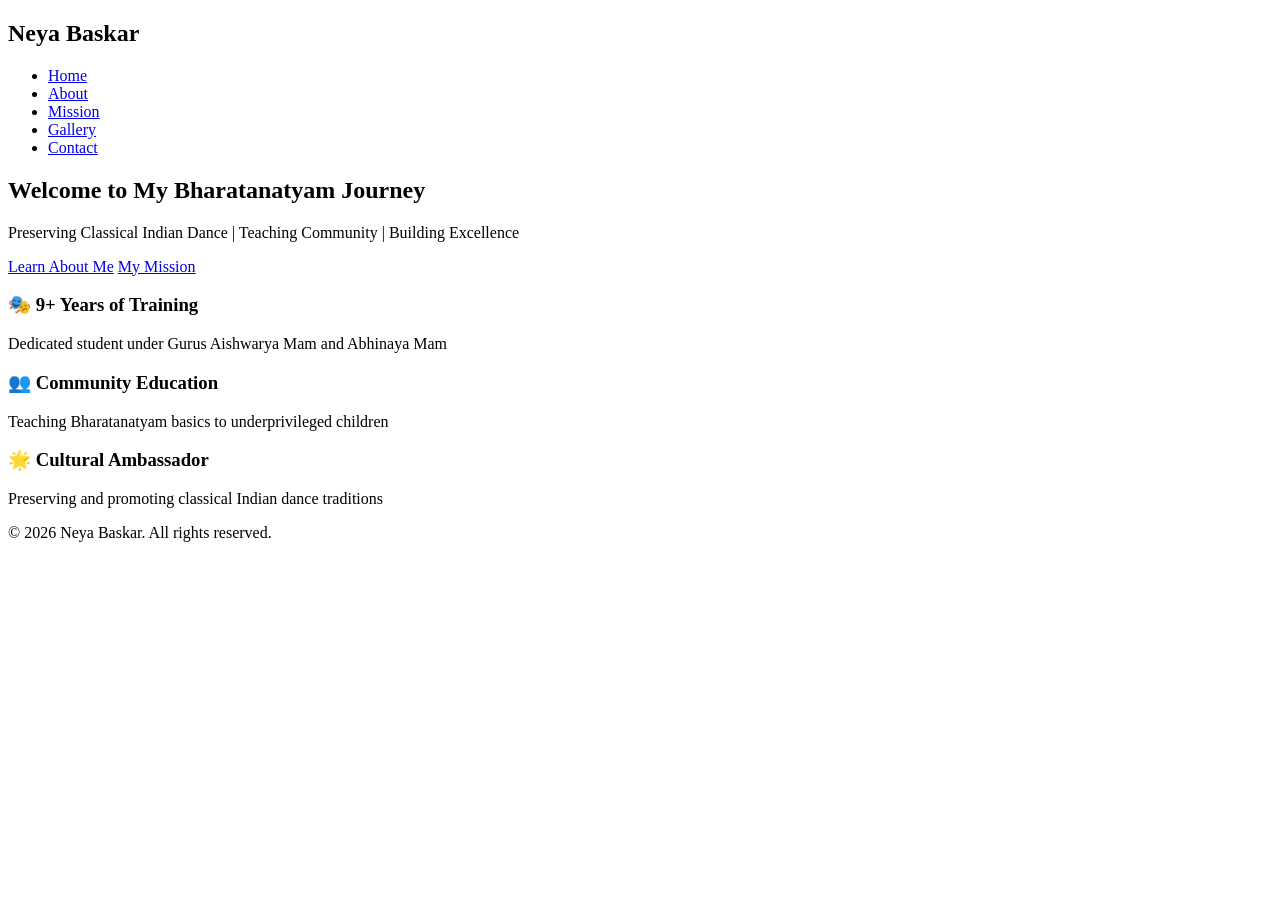
==== index.html @ 59a4dfa4 "Add initial HTML structure for Neya Baskar's site" ====
<!DOCTYPE html>
<html lang="en">
<head>
    <meta charset="UTF-8">
    <meta name="viewport" content="width=device-width, initial-scale=1.0">
    <title>Neya Baskar - Bharatanatyam Dancer</title>
    <link rel="stylesheet" href="style.css">
</head>
<body>
    <nav class="navbar">
        <div class="container">
            <h1 class="logo">Neya Baskar</h1>
            <ul class="nav-links">
                <li><a href="index.html">Home</a></li>
                <li><a href="about.html">About</a></li>
                <li><a href="mission.html">Mission</a></li>
                <li><a href="gallery.html">Gallery</a></li>
                <li><a href="contact.html">Contact</a></li>
            </ul>
        </div>
    </nav>

    <section class="hero">
        <div class="hero-content">
            <h2>Welcome to My Bharatanatyam Journey</h2>
            <p>Preserving Classical Indian Dance | Teaching Community | Building Excellence</p>
            <div class="hero-buttons">
                <a href="about.html" class="btn btn-primary">Learn About Me</a>
                <a href="mission.html" class="btn btn-secondary">My Mission</a>
            </div>
        </div>
    </section>

    <section class="highlights">
        <div class="container">
            <div class="highlight-card">
                <h3>🎭 9+ Years of Training</h3>
                <p>Dedicated student under Gurus Aishwarya Mam and Abhinaya Mam</p>
            </div>
            <div class="highlight-card">
                <h3>👥 Community Education</h3>
                <p>Teaching Bharatanatyam basics to underprivileged children</p>
            </div>
            <div class="highlight-card">
                <h3>🌟 Cultural Ambassador</h3>
                <p>Preserving and promoting classical Indian dance traditions</p>
            </div>
        </div>
    </section>

    <footer>
        <p>&copy; 2026 Neya Baskar. All rights reserved.</p>
    </footer>
</body>
</html>
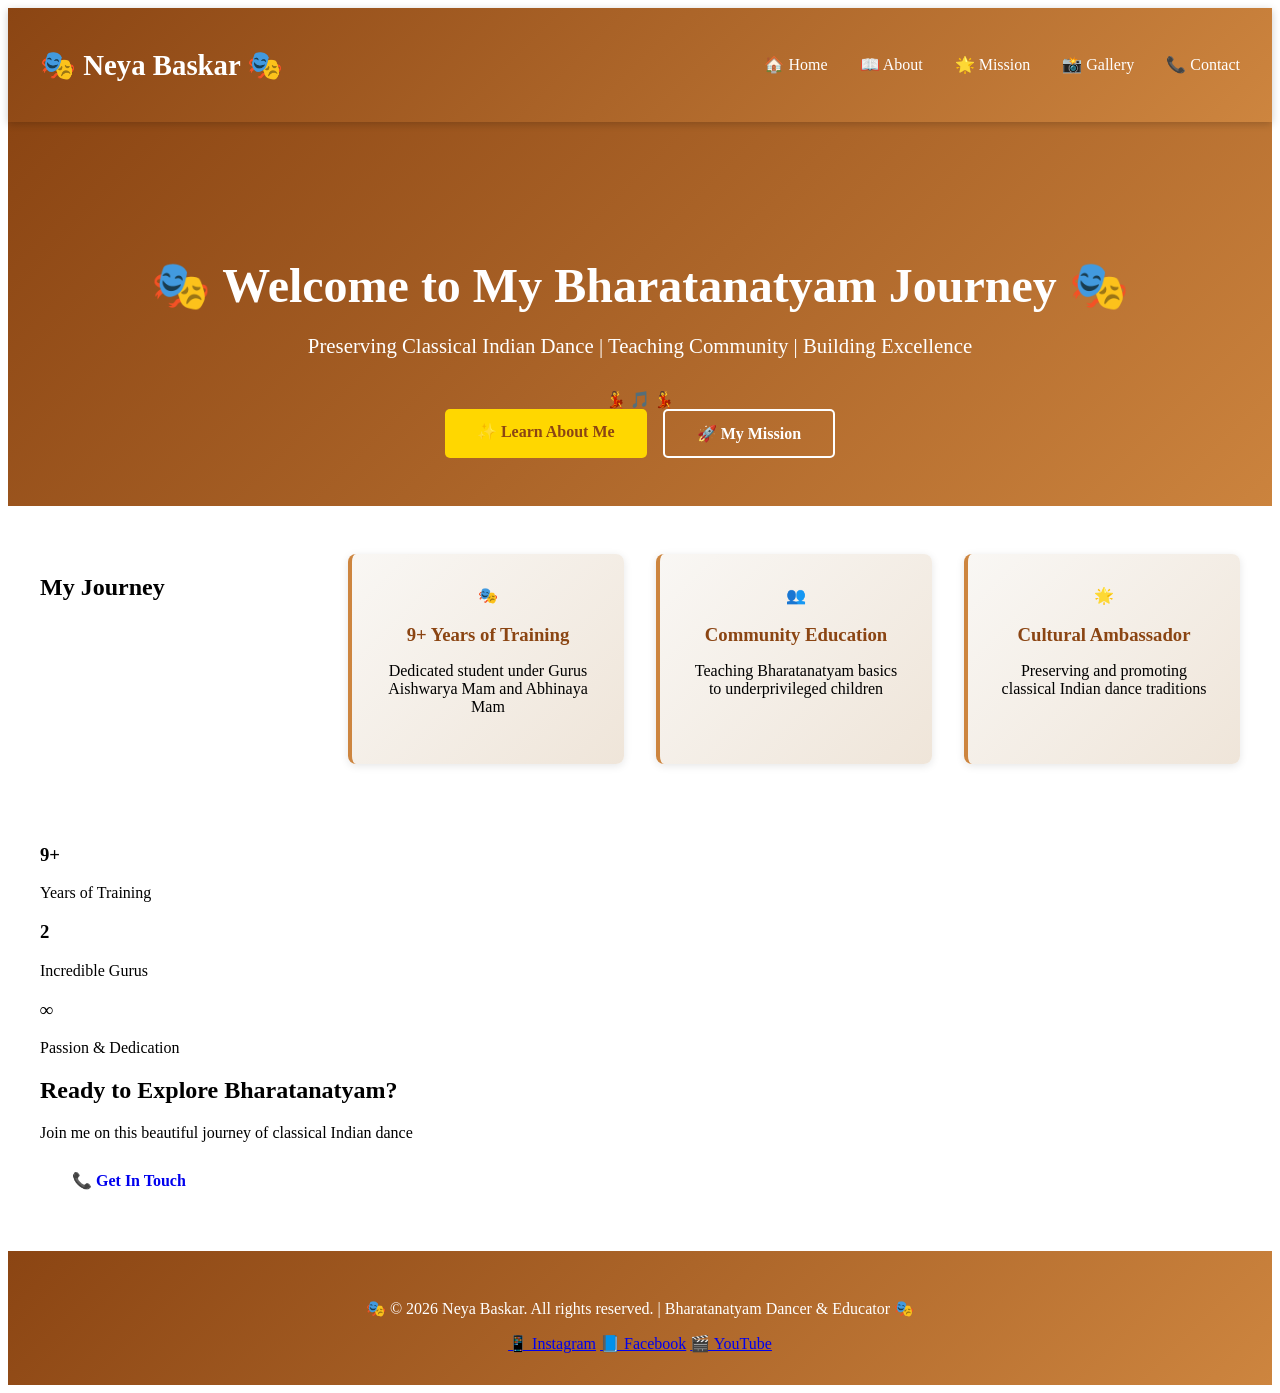
==== commit e77a14f9: "Update index.html" ====
--- a/index.html
+++ b/index.html
@@ -1,55 +1,106 @@
-<!DOCTYPE html>
+
 <html lang="en">
 <head>
     <meta charset="UTF-8">
     <meta name="viewport" content="width=device-width, initial-scale=1.0">
     <title>Neya Baskar - Bharatanatyam Dancer</title>
     <link rel="stylesheet" href="style.css">
+    <link rel="stylesheet" href="https://cdnjs.cloudflare.com/ajax/libs/font-awesome/6.0.0/css/all.min.css">
 </head>
 <body>
+    <!-- Navigation -->
     <nav class="navbar">
         <div class="container">
-            <h1 class="logo">Neya Baskar</h1>
+            <h1 class="logo">🎭 Neya Baskar 🎭</h1>
             <ul class="nav-links">
-                <li><a href="index.html">Home</a></li>
-                <li><a href="about.html">About</a></li>
-                <li><a href="mission.html">Mission</a></li>
-                <li><a href="gallery.html">Gallery</a></li>
-                <li><a href="contact.html">Contact</a></li>
+                <li><a href="index.html" class="active">🏠 Home</a></li>
+                <li><a href="about.html">📖 About</a></li>
+                <li><a href="mission.html">🌟 Mission</a></li>
+                <li><a href="gallery.html">📸 Gallery</a></li>
+                <li><a href="contact.html">📞 Contact</a></li>
             </ul>
         </div>
     </nav>
 
+    <!-- Hero Section with Animation -->
     <section class="hero">
         <div class="hero-content">
-            <h2>Welcome to My Bharatanatyam Journey</h2>
-            <p>Preserving Classical Indian Dance | Teaching Community | Building Excellence</p>
+            <h2 class="hero-title">🎭 Welcome to My Bharatanatyam Journey 🎭</h2>
+            <p class="hero-subtitle">Preserving Classical Indian Dance | Teaching Community | Building Excellence</p>
+            
+            <div class="dancing-element">
+                <span class="dance-emoji">💃</span>
+                <span class="dance-emoji">🎵</span>
+                <span class="dance-emoji">💃</span>
+            </div>
+            
             <div class="hero-buttons">
-                <a href="about.html" class="btn btn-primary">Learn About Me</a>
-                <a href="mission.html" class="btn btn-secondary">My Mission</a>
+                <a href="about.html" class="btn btn-primary">✨ Learn About Me</a>
+                <a href="mission.html" class="btn btn-secondary">🚀 My Mission</a>
             </div>
         </div>
     </section>
 
+    <!-- Highlights Section with Gradient Cards -->
     <section class="highlights">
         <div class="container">
-            <div class="highlight-card">
-                <h3>🎭 9+ Years of Training</h3>
+            <h2 class="section-title">My Journey</h2>
+            
+            <div class="highlight-card card-blue">
+                <div class="icon">🎭</div>
+                <h3>9+ Years of Training</h3>
                 <p>Dedicated student under Gurus Aishwarya Mam and Abhinaya Mam</p>
             </div>
-            <div class="highlight-card">
-                <h3>👥 Community Education</h3>
+            
+            <div class="highlight-card card-purple">
+                <div class="icon">👥</div>
+                <h3>Community Education</h3>
                 <p>Teaching Bharatanatyam basics to underprivileged children</p>
             </div>
-            <div class="highlight-card">
-                <h3>🌟 Cultural Ambassador</h3>
+            
+            <div class="highlight-card card-pink">
+                <div class="icon">🌟</div>
+                <h3>Cultural Ambassador</h3>
                 <p>Preserving and promoting classical Indian dance traditions</p>
             </div>
         </div>
     </section>
 
+    <!-- Stats Section -->
+    <section class="stats">
+        <div class="container">
+            <div class="stat-box">
+                <h3>9+</h3>
+                <p>Years of Training</p>
+            </div>
+            <div class="stat-box">
+                <h3>2</h3>
+                <p>Incredible Gurus</p>
+            </div>
+            <div class="stat-box">
+                <h3>∞</h3>
+                <p>Passion & Dedication</p>
+            </div>
+        </div>
+    </section>
+
+    <!-- Call to Action -->
+    <section class="cta-section">
+        <div class="container">
+            <h2>Ready to Explore Bharatanatyam?</h2>
+            <p>Join me on this beautiful journey of classical Indian dance</p>
+            <a href="contact.html" class="btn btn-cta">📞 Get In Touch</a>
+        </div>
+    </section>
+
+    <!-- Footer -->
     <footer>
-        <p>&copy; 2026 Neya Baskar. All rights reserved.</p>
+        <p>🎭 &copy; 2026 Neya Baskar. All rights reserved. | Bharatanatyam Dancer & Educator 🎭</p>
+        <div class="social-icons">
+            <a href="#" class="social-icon">📱 Instagram</a>
+            <a href="#" class="social-icon">📘 Facebook</a>
+            <a href="#" class="social-icon">🎬 YouTube</a>
+        </div>
     </footer>
 </body>
 </html>
--- a/style.css
+++ b/style.css
@@ -0,0 +1,152 @@
+: 0;
+    box-sizing: border-box;
+}
+
+body {
+    font-family: 'Segoe UI', Tahoma, Geneva, Verdana, sans-serif;
+    line-height: 1.6;
+    color: #333;
+    background-color: #faf8f5;
+}
+
+.container {
+    max-width: 1200px;
+    margin: 0 auto;
+    padding: 0 20px;
+}
+
+.navbar {
+    background: linear-gradient(135deg, #8b4513, #cd853f);
+    color: #fff;
+    padding: 1rem 0;
+    position: sticky;
+    top: 0;
+    z-index: 1000;
+    box-shadow: 0 2px 8px rgba(0,0,0,0.2);
+}
+
+.navbar .container {
+    display: flex;
+    justify-content: space-between;
+    align-items: center;
+}
+
+.logo {
+    font-size: 1.8rem;
+    font-weight: bold;
+}
+
+.nav-links {
+    display: flex;
+    list-style: none;
+    gap: 2rem;
+}
+
+.nav-links a {
+    color: #fff;
+    text-decoration: none;
+    transition: 0.3s;
+    font-weight: 500;
+}
+
+.nav-links a:hover {
+    color: #ffd700;
+}
+
+.hero {
+    background: linear-gradient(135deg, #8b4513, #cd853f);
+    color: #fff;
+    padding: 6rem 2rem;
+    text-align: center;
+}
+
+.hero-content h2 {
+    font-size: 3rem;
+    margin-bottom: 1rem;
+}
+
+.hero-content p {
+    font-size: 1.3rem;
+    margin-bottom: 2rem;
+}
+
+.hero-buttons {
+    display: flex;
+    gap: 1rem;
+    justify-content: center;
+    flex-wrap: wrap;
+}
+
+.btn {
+    padding: 0.8rem 2rem;
+    border-radius: 5px;
+    text-decoration: none;
+    font-weight: 600;
+    transition: 0.3s;
+    display: inline-block;
+}
+
+.btn-primary {
+    background-color: #ffd700;
+    color: #8b4513;
+}
+
+.btn-primary:hover {
+    background-color: #ffed4e;
+    transform: translateY(-2px);
+}
+
+.btn-secondary {
+    background-color: transparent;
+    color: #fff;
+    border: 2px solid #fff;
+}
+
+.btn-secondary:hover {
+    background-color: #fff;
+    color: #8b4513;
+}
+
+.highlights {
+    background-color: #fff;
+    padding: 3rem 0;
+    margin: -3rem 0 2rem 0;
+}
+
+.highlights .container {
+    display: grid;
+    grid-template-columns: repeat(auto-fit, minmax(250px, 1fr));
+    gap: 2rem;
+}
+
+.highlight-card {
+    background: linear-gradient(135deg, #f9f7f4, #efe5d9);
+    padding: 2rem;
+    border-radius: 8px;
+    text-align: center;
+    border-left: 4px solid #cd853f;
+    box-shadow: 0 2px 8px rgba(0,0,0,0.1);
+}
+
+.highlight-card h3 {
+    color: #8b4513;
+    margin-bottom: 1rem;
+}
+
+footer {
+    background: linear-gradient(135deg, #8b4513, #cd853f);
+    color: #fff;
+    text-align: center;
+    padding: 2rem;
+    margin-top: 3rem;
+}
+
+@media (max-width: 768px) {
+    .hero-content h2 {
+        font-size: 2rem;
+    }
+    .nav-links {
+        gap: 1rem;
+        font-size: 0.9rem;
+    }
+}
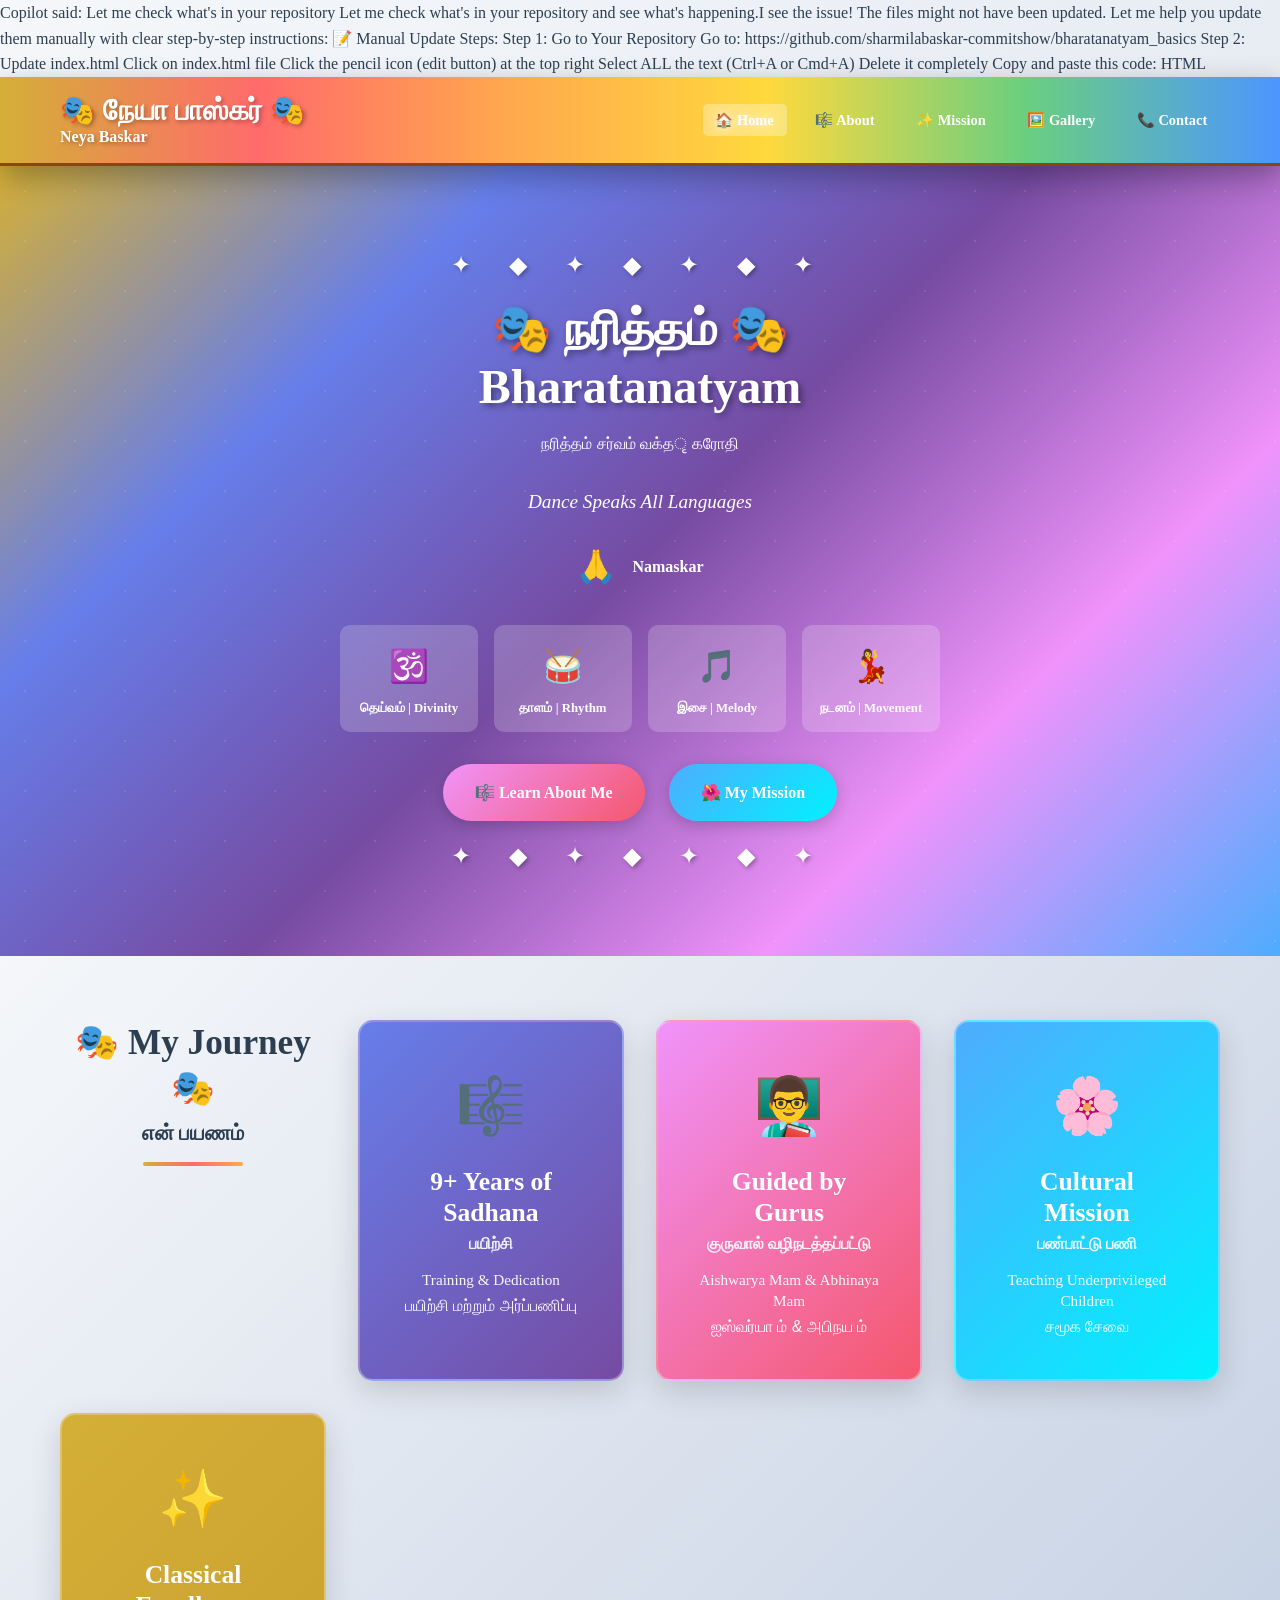
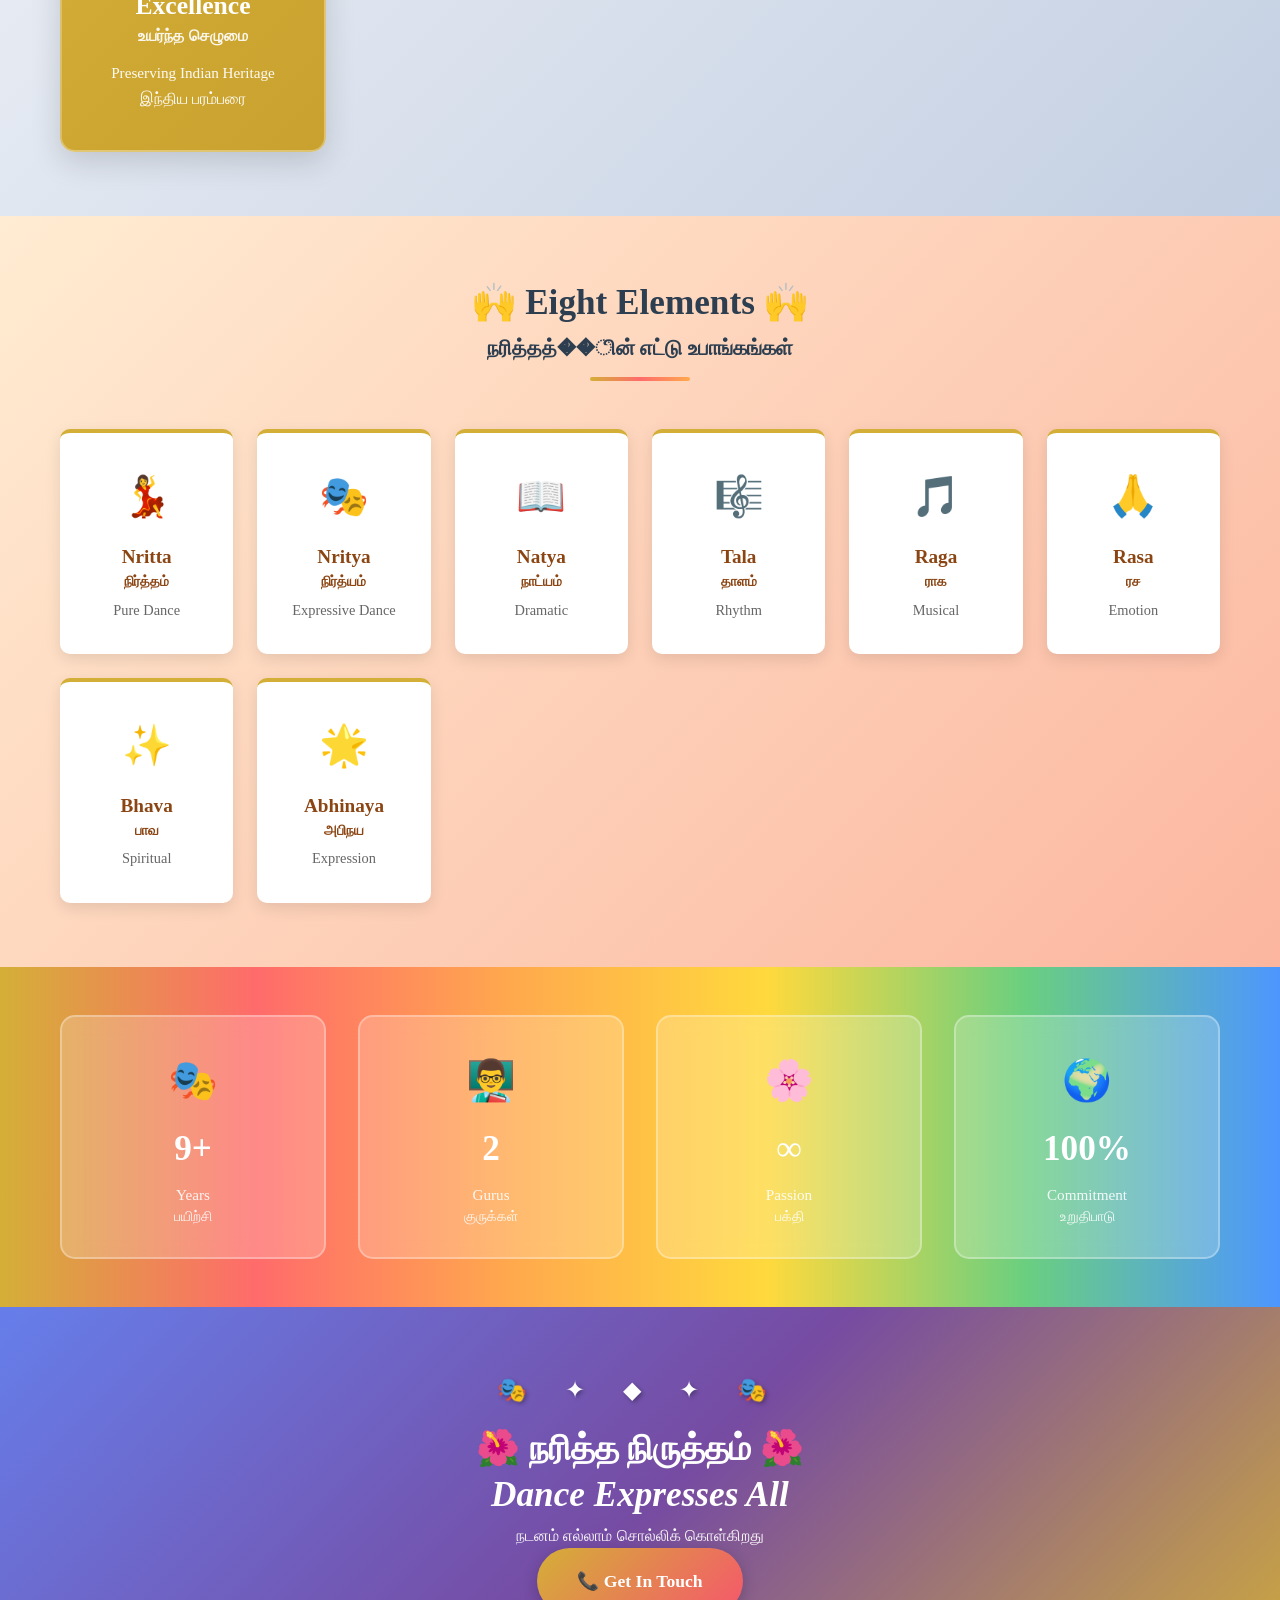
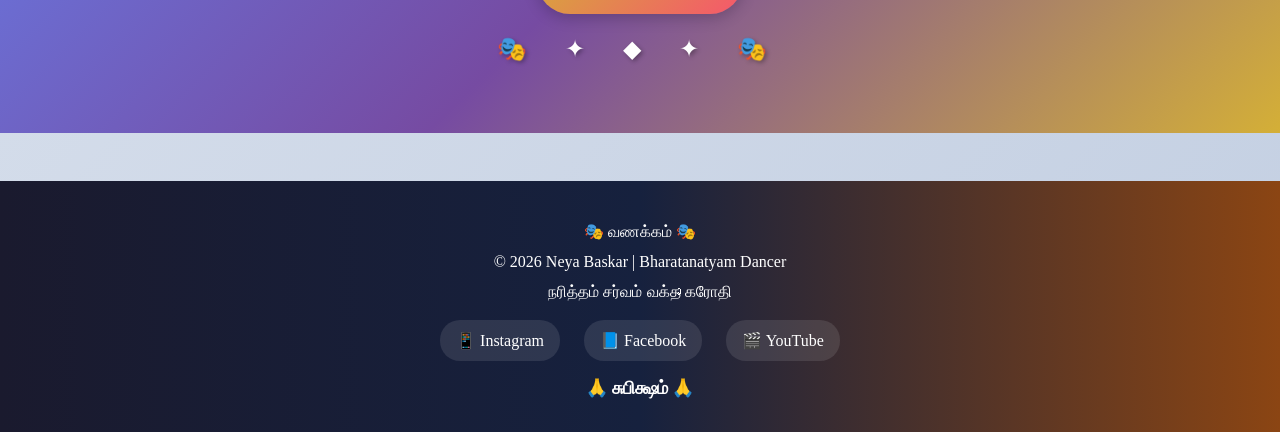
==== commit f5ae402e: "Update index.html with new content and structure" ====
--- a/index.html
+++ b/index.html
@@ -1,67 +1,161 @@
-
+Copilot said: Let me check what's in your repository
+Let me check what's in your repository and see what's happening.I see the issue! The files might not have been updated. Let me help you update them manually with clear step-by-step instructions:
+
+📝 Manual Update Steps:
+Step 1: Go to Your Repository
+Go to: https://github.com/sharmilabaskar-commitshow/bharatanatyam_basics
+
+Step 2: Update index.html
+Click on index.html file
+Click the pencil icon (edit button) at the top right
+Select ALL the text (Ctrl+A or Cmd+A)
+Delete it completely
+Copy and paste this code:
+HTML
+<!DOCTYPE html>
 <html lang="en">
 <head>
     <meta charset="UTF-8">
     <meta name="viewport" content="width=device-width, initial-scale=1.0">
     <title>Neya Baskar - Bharatanatyam Dancer</title>
     <link rel="stylesheet" href="style.css">
-    <link rel="stylesheet" href="https://cdnjs.cloudflare.com/ajax/libs/font-awesome/6.0.0/css/all.min.css">
 </head>
 <body>
     <!-- Navigation -->
     <nav class="navbar">
         <div class="container">
-            <h1 class="logo">🎭 Neya Baskar 🎭</h1>
+            <h1 class="logo">🎭 நேயா பாஸ்கர் 🎭<br><span class="subtitle">Neya Baskar</span></h1>
             <ul class="nav-links">
                 <li><a href="index.html" class="active">🏠 Home</a></li>
-                <li><a href="about.html">📖 About</a></li>
-                <li><a href="mission.html">🌟 Mission</a></li>
-                <li><a href="gallery.html">📸 Gallery</a></li>
+                <li><a href="about.html">🎼 About</a></li>
+                <li><a href="mission.html">✨ Mission</a></li>
+                <li><a href="gallery.html">🖼️ Gallery</a></li>
                 <li><a href="contact.html">📞 Contact</a></li>
             </ul>
         </div>
     </nav>
 
-    <!-- Hero Section with Animation -->
+    <!-- Hero Section -->
     <section class="hero">
         <div class="hero-content">
-            <h2 class="hero-title">🎭 Welcome to My Bharatanatyam Journey 🎭</h2>
-            <p class="hero-subtitle">Preserving Classical Indian Dance | Teaching Community | Building Excellence</p>
-            
-            <div class="dancing-element">
-                <span class="dance-emoji">💃</span>
-                <span class="dance-emoji">🎵</span>
-                <span class="dance-emoji">💃</span>
+            <div class="rangoli-top">✦ ◆ ✦ ◆ ✦ ◆ ✦</div>
+            
+            <h2 class="hero-title">🎭 நரித்தம் 🎭<br>Bharatanatyam</h2>
+            <p class="hero-subtitle">
+                <span class="tamil-text">நரித்தம் சர்வம் வக்தृ கரோதி</span><br>
+                <span class="english-text">Dance Speaks All Languages</span>
+            </p>
+            
+            <div class="dancing-mudra">
+                <span class="mudra">🙏</span>
+                <span class="mudra-text">Namaskar</span>
+            </div>
+            
+            <div class="classic-icons">
+                <div class="icon-item">
+                    <span class="icon">🕉️</span>
+                    <p>தெய்வம் | Divinity</p>
+                </div>
+                <div class="icon-item">
+                    <span class="icon">🥁</span>
+                    <p>தாளம் | Rhythm</p>
+                </div>
+                <div class="icon-item">
+                    <span class="icon">🎵</span>
+                    <p>இசை | Melody</p>
+                </div>
+                <div class="icon-item">
+                    <span class="icon">💃</span>
+                    <p>நடனம் | Movement</p>
+                </div>
             </div>
             
             <div class="hero-buttons">
-                <a href="about.html" class="btn btn-primary">✨ Learn About Me</a>
-                <a href="mission.html" class="btn btn-secondary">🚀 My Mission</a>
-            </div>
-        </div>
-    </section>
-
-    <!-- Highlights Section with Gradient Cards -->
+                <a href="about.html" class="btn btn-primary">🎼 Learn About Me</a>
+                <a href="mission.html" class="btn btn-secondary">🌺 My Mission</a>
+            </div>
+
+            <div class="rangoli-bottom">✦ ◆ ✦ ◆ ✦ ◆ ✦</div>
+        </div>
+    </section>
+
+    <!-- Highlights Section -->
     <section class="highlights">
         <div class="container">
-            <h2 class="section-title">My Journey</h2>
+            <h2 class="section-title">🎭 My Journey 🎭<br><span class="tamil-heading">என் பயணம்</span></h2>
             
             <div class="highlight-card card-blue">
-                <div class="icon">🎭</div>
-                <h3>9+ Years of Training</h3>
-                <p>Dedicated student under Gurus Aishwarya Mam and Abhinaya Mam</p>
+                <div class="icon-large">🎼</div>
+                <h3>9+ Years of Sadhana<br><span class="tamil-subheading">பயிற்சி</span></h3>
+                <p>Training & Dedication<br><span class="tamil-text">பயிற்சி மற்றும் அர்ப்பணிப்பு</span></p>
             </div>
             
             <div class="highlight-card card-purple">
-                <div class="icon">👥</div>
-                <h3>Community Education</h3>
-                <p>Teaching Bharatanatyam basics to underprivileged children</p>
+                <div class="icon-large">👨‍🏫</div>
+                <h3>Guided by Gurus<br><span class="tamil-subheading">குருவால் வழிநடத்தப்பட்டு</span></h3>
+                <p>Aishwarya Mam & Abhinaya Mam<br><span class="tamil-text">ஐஸ்வர்யா ம் & அபிநய ம்</span></p>
             </div>
             
             <div class="highlight-card card-pink">
-                <div class="icon">🌟</div>
-                <h3>Cultural Ambassador</h3>
-                <p>Preserving and promoting classical Indian dance traditions</p>
+                <div class="icon-large">🌸</div>
+                <h3>Cultural Mission<br><span class="tamil-subheading">பண்பாட்டு பணி</span></h3>
+                <p>Teaching Underprivileged Children<br><span class="tamil-text">சமூக சேவை</span></p>
+            </div>
+
+            <div class="highlight-card card-gold">
+                <div class="icon-large">✨</div>
+                <h3>Classical Excellence<br><span class="tamil-subheading">உயர்ந்த செழுமை</span></h3>
+                <p>Preserving Indian Heritage<br><span class="tamil-text">இந்திய பரம்பரை</span></p>
+            </div>
+        </div>
+    </section>
+
+    <!-- Mudra Section -->
+    <section class="mudra-section">
+        <div class="container">
+            <h2 class="section-title">🙌 Eight Elements 🙌<br><span class="tamil-heading">நரித்தத்��ின் எட்டு உபாங்கங்கள்</span></h2>
+            
+            <div class="mudra-grid">
+                <div class="mudra-item">
+                    <div class="mudra-icon">💃</div>
+                    <h4>Nritta<br><span class="tamil-small">நிர்த்தம்</span></h4>
+                    <p>Pure Dance</p>
+                </div>
+                <div class="mudra-item">
+                    <div class="mudra-icon">🎭</div>
+                    <h4>Nritya<br><span class="tamil-small">நிர்த்யம்</span></h4>
+                    <p>Expressive Dance</p>
+                </div>
+                <div class="mudra-item">
+                    <div class="mudra-icon">📖</div>
+                    <h4>Natya<br><span class="tamil-small">நாட்யம்</span></h4>
+                    <p>Dramatic</p>
+                </div>
+                <div class="mudra-item">
+                    <div class="mudra-icon">🎼</div>
+                    <h4>Tala<br><span class="tamil-small">தாளம்</span></h4>
+                    <p>Rhythm</p>
+                </div>
+                <div class="mudra-item">
+                    <div class="mudra-icon">🎵</div>
+                    <h4>Raga<br><span class="tamil-small">ராக</span></h4>
+                    <p>Musical</p>
+                </div>
+                <div class="mudra-item">
+                    <div class="mudra-icon">🙏</div>
+                    <h4>Rasa<br><span class="tamil-small">ரச</span></h4>
+                    <p>Emotion</p>
+                </div>
+                <div class="mudra-item">
+                    <div class="mudra-icon">✨</div>
+                    <h4>Bhava<br><span class="tamil-small">பாவ</span></h4>
+                    <p>Spiritual</p>
+                </div>
+                <div class="mudra-item">
+                    <div class="mudra-icon">🌟</div>
+                    <h4>Abhinaya<br><span class="tamil-small">அபிநய</span></h4>
+                    <p>Expression</p>
+                </div>
             </div>
         </div>
     </section>
@@ -70,37 +164,52 @@
     <section class="stats">
         <div class="container">
             <div class="stat-box">
+                <div class="stat-icon">🎭</div>
                 <h3>9+</h3>
-                <p>Years of Training</p>
-            </div>
-            <div class="stat-box">
+                <p>Years<br><span class="tamil-small">பயிற்சி</span></p>
+            </div>
+            <div class="stat-box">
+                <div class="stat-icon">👨‍🏫</div>
                 <h3>2</h3>
-                <p>Incredible Gurus</p>
-            </div>
-            <div class="stat-box">
+                <p>Gurus<br><span class="tamil-small">குருக்கள்</span></p>
+            </div>
+            <div class="stat-box">
+                <div class="stat-icon">🌸</div>
                 <h3>∞</h3>
-                <p>Passion & Dedication</p>
-            </div>
-        </div>
-    </section>
-
-    <!-- Call to Action -->
+                <p>Passion<br><span class="tamil-small">பக்தி</span></p>
+            </div>
+            <div class="stat-box">
+                <div class="stat-icon">🌍</div>
+                <h3>100%</h3>
+                <p>Commitment<br><span class="tamil-small">உறுதிபாடு</span></p>
+            </div>
+        </div>
+    </section>
+
+    <!-- CTA Section -->
     <section class="cta-section">
-        <div class="container">
-            <h2>Ready to Explore Bharatanatyam?</h2>
-            <p>Join me on this beautiful journey of classical Indian dance</p>
+        <div class="rangoli-cta-top">🎭 ✦ ◆ ✦ 🎭</div>
+        <div class="container">
+            <h2>🌺 நரித்த நிருத்தம் 🌺<br><span class="english-text">Dance Expresses All</span></h2>
+            <p><span class="tamil-text">நடனம் எல்லாம் சொல்லிக் கொள்கிறது</span></p>
             <a href="contact.html" class="btn btn-cta">📞 Get In Touch</a>
         </div>
+        <div class="rangoli-cta-bottom">🎭 ✦ ◆ ✦ 🎭</div>
     </section>
 
     <!-- Footer -->
     <footer>
-        <p>🎭 &copy; 2026 Neya Baskar. All rights reserved. | Bharatanatyam Dancer & Educator 🎭</p>
+        <div class="footer-content">
+            <p>🎭 வணக்கம் 🎭</p>
+            <p>&copy; 2026 Neya Baskar | Bharatanatyam Dancer</p>
+            <p><span class="tamil-text">நரித்தம் சர்வம் வக்தృ கரோதி</span></p>
+        </div>
         <div class="social-icons">
             <a href="#" class="social-icon">📱 Instagram</a>
             <a href="#" class="social-icon">📘 Facebook</a>
             <a href="#" class="social-icon">🎬 YouTube</a>
         </div>
+        <p class="footer-closing">🙏 சுபிக்ஷம் 🙏</p>
     </footer>
 </body>
 </html>
--- a/style.css
+++ b/style.css
@@ -1,12 +1,15 @@
-: 0;
+* {
+    margin: 0;
+    padding: 0;
     box-sizing: border-box;
 }
 
 body {
-    font-family: 'Segoe UI', Tahoma, Geneva, Verdana, sans-serif;
+    font-family: 'Segoe UI', Georgia, serif;
     line-height: 1.6;
-    color: #333;
-    background-color: #faf8f5;
+    color: #2c3e50;
+    background: linear-gradient(135deg, #f5f7fa 0%, #c3cfe2 100%);
+    min-height: 100vh;
 }
 
 .container {
@@ -15,14 +18,78 @@
     padding: 0 20px;
 }
 
+/* ============ TAMIL & ENGLISH TEXT STYLES ============ */
+.tamil-text {
+    font-family: 'Noto Sans Tamil', 'Arial Unicode MS', sans-serif;
+    font-size: 1rem;
+    color: inherit;
+    display: block;
+    margin-top: 0.3rem;
+}
+
+.tamil-small {
+    font-family: 'Noto Sans Tamil', 'Arial Unicode MS', sans-serif;
+    font-size: 0.85rem;
+    color: inherit;
+    display: block;
+    margin-top: 0.2rem;
+}
+
+.tamil-heading {
+    font-family: 'Noto Sans Tamil', 'Arial Unicode MS', sans-serif;
+    font-size: 1.3rem;
+    display: block;
+    margin-top: 0.5rem;
+}
+
+.tamil-subheading {
+    font-family: 'Noto Sans Tamil', 'Arial Unicode MS', sans-serif;
+    font-size: 1rem;
+    display: block;
+    margin-top: 0.3rem;
+    opacity: 0.9;
+}
+
+.tamil-nav {
+    font-family: 'Noto Sans Tamil', 'Arial Unicode MS', sans-serif;
+    font-size: 0.75rem;
+    display: block;
+    margin-top: 0.2rem;
+}
+
+.english-text {
+    font-family: Georgia, serif;
+    font-style: italic;
+    display: block;
+}
+
+.english-small {
+    font-size: 0.85rem;
+    display: block;
+}
+
+/* ============ NAVIGATION ============ */
 .navbar {
-    background: linear-gradient(135deg, #8b4513, #cd853f);
+    background: linear-gradient(90deg, #d4af37 0%, #ff6b6b 20%, #ffa94d 40%, #ffd93d 60%, #6bcf7f 80%, #4d96ff 100%);
     color: #fff;
     padding: 1rem 0;
     position: sticky;
     top: 0;
     z-index: 1000;
-    box-shadow: 0 2px 8px rgba(0,0,0,0.2);
+    box-shadow: 0 10px 30px rgba(0, 0, 0, 0.3);
+    animation: slideDown 0.5s ease-out;
+    border-bottom: 3px solid #8b4513;
+}
+
+@keyframes slideDown {
+    from {
+        transform: translateY(-100%);
+        opacity: 0;
+    }
+    to {
+        transform: translateY(0);
+        opacity: 1;
+    }
 }
 
 .navbar .container {
@@ -34,83 +101,283 @@
 .logo {
     font-size: 1.8rem;
     font-weight: bold;
+    text-decoration: none;
+    color: #fff;
+    text-shadow: 2px 2px 4px rgba(0, 0, 0, 0.3);
+    animation: bounce 2s infinite;
+    line-height: 1.2;
+}
+
+.logo .subtitle {
+    font-size: 1rem;
+    display: block;
+    font-family: Georgia, serif;
+}
+
+@keyframes bounce {
+    0%, 100% { transform: translateY(0); }
+    50% { transform: translateY(-8px); }
 }
 
 .nav-links {
     display: flex;
     list-style: none;
-    gap: 2rem;
+    gap: 1rem;
 }
 
 .nav-links a {
     color: #fff;
     text-decoration: none;
-    transition: 0.3s;
-    font-weight: 500;
-}
-
-.nav-links a:hover {
-    color: #ffd700;
-}
-
+    transition: all 0.3s ease;
+    font-weight: 600;
+    font-size: 0.9rem;
+    padding: 0.5rem 0.8rem;
+    border-radius: 5px;
+    line-height: 1.2;
+}
+
+.nav-links a:hover,
+.nav-links a.active {
+    background: rgba(255, 255, 255, 0.3);
+    transform: scale(1.1);
+    text-shadow: 0 0 10px rgba(255, 255, 255, 0.8);
+}
+
+/* ============ HERO SECTION ============ */
 .hero {
-    background: linear-gradient(135deg, #8b4513, #cd853f);
-    color: #fff;
-    padding: 6rem 2rem;
+    background: linear-gradient(135deg, #d4af37 0%, #667eea 25%, #764ba2 50%, #f093fb 75%, #4facfe 100%);
+    color: #fff;
+    padding: 4rem 2rem;
     text-align: center;
-}
-
-.hero-content h2 {
+    position: relative;
+    overflow: hidden;
+}
+
+.hero::before {
+    content: '';
+    position: absolute;
+    top: 0;
+    left: 0;
+    right: 0;
+    bottom: 0;
+    background: radial-gradient(circle, rgba(255,255,255,0.1) 1px, transparent 1px);
+    background-size: 50px 50px;
+    animation: moveBackground 20s linear infinite;
+}
+
+@keyframes moveBackground {
+    0% { transform: translate(0, 0); }
+    100% { transform: translate(50px, 50px); }
+}
+
+.hero-content {
+    position: relative;
+    z-index: 1;
+}
+
+.rangoli-top, .rangoli-bottom {
+    font-size: 1.5rem;
+    letter-spacing: 1rem;
+    margin: 1rem 0;
+    color: #fff;
+    text-shadow: 2px 2px 4px rgba(0, 0, 0, 0.3);
+    animation: pulse 2s ease-in-out infinite;
+}
+
+@keyframes pulse {
+    0%, 100% { opacity: 1; }
+    50% { opacity: 0.7; }
+}
+
+.hero-title {
     font-size: 3rem;
     margin-bottom: 1rem;
-}
-
-.hero-content p {
-    font-size: 1.3rem;
-    margin-bottom: 2rem;
+    text-shadow: 3px 3px 6px rgba(0, 0, 0, 0.4);
+    animation: fadeInDown 1s ease-out;
+    font-family: Georgia, serif;
+    line-height: 1.2;
+}
+
+@keyframes fadeInDown {
+    from {
+        opacity: 0;
+        transform: translateY(-30px);
+    }
+    to {
+        opacity: 1;
+        transform: translateY(0);
+    }
+}
+
+.hero-subtitle {
+    font-size: 1.2rem;
+    margin-bottom: 1.5rem;
+    opacity: 0.95;
+    animation: fadeInUp 1s ease-out 0.2s both;
+    font-family: Georgia, serif;
+}
+
+@keyframes fadeInUp {
+    from {
+        opacity: 0;
+        transform: translateY(30px);
+    }
+    to {
+        opacity: 1;
+        transform: translateY(0);
+    }
+}
+
+.dancing-mudra {
+    display: flex;
+    justify-content: center;
+    align-items: center;
+    gap: 1rem;
+    margin: 1.5rem 0;
+    font-size: 2rem;
+    animation: fadeInUp 1s ease-out 0.3s both;
+}
+
+.mudra {
+    animation: mudraFlow 2s ease-in-out infinite;
+    display: inline-block;
+}
+
+@keyframes mudraFlow {
+    0%, 100% { transform: rotate(-10deg) translateY(0); }
+    50% { transform: rotate(10deg) translateY(-10px); }
+}
+
+.mudra-text {
+    font-size: 1rem;
+    font-weight: bold;
+    font-family: Georgia, serif;
+    line-height: 1.3;
+}
+
+.classic-icons {
+    display: grid;
+    grid-template-columns: repeat(4, 1fr);
+    gap: 1rem;
+    margin: 2rem 0;
+    max-width: 600px;
+    margin-left: auto;
+    margin-right: auto;
+}
+
+.icon-item {
+    background: rgba(255, 255, 255, 0.2);
+    padding: 1rem;
+    border-radius: 10px;
+    backdrop-filter: blur(10px);
+    transition: all 0.3s ease;
+}
+
+.icon-item:hover {
+    background: rgba(255, 255, 255, 0.3);
+    transform: translateY(-5px);
+}
+
+.icon-item span {
+    font-size: 2rem;
+    display: block;
+    margin-bottom: 0.5rem;
+}
+
+.icon-item p {
+    font-size: 0.8rem;
+    font-weight: 600;
+    line-height: 1.2;
 }
 
 .hero-buttons {
     display: flex;
-    gap: 1rem;
+    gap: 1.5rem;
     justify-content: center;
     flex-wrap: wrap;
+    margin-top: 2rem;
+    animation: fadeInUp 1s ease-out 0.4s both;
 }
 
 .btn {
-    padding: 0.8rem 2rem;
-    border-radius: 5px;
+    padding: 1rem 2rem;
+    border-radius: 50px;
     text-decoration: none;
-    font-weight: 600;
-    transition: 0.3s;
+    font-weight: 700;
+    transition: all 0.3s ease;
     display: inline-block;
+    cursor: pointer;
+    border: none;
+    font-size: 1rem;
+    box-shadow: 0 4px 15px rgba(0, 0, 0, 0.2);
 }
 
 .btn-primary {
-    background-color: #ffd700;
-    color: #8b4513;
+    background: linear-gradient(135deg, #f093fb 0%, #f5576c 100%);
+    color: #fff;
 }
 
 .btn-primary:hover {
-    background-color: #ffed4e;
-    transform: translateY(-2px);
+    transform: translateY(-3px);
+    box-shadow: 0 6px 20px rgba(245, 87, 108, 0.4);
 }
 
 .btn-secondary {
-    background-color: transparent;
-    color: #fff;
-    border: 2px solid #fff;
+    background: linear-gradient(135deg, #4facfe 0%, #00f2fe 100%);
+    color: #fff;
 }
 
 .btn-secondary:hover {
-    background-color: #fff;
-    color: #8b4513;
-}
-
+    transform: translateY(-3px);
+    box-shadow: 0 6px 20px rgba(79, 172, 254, 0.4);
+}
+
+.btn-cta {
+    background: linear-gradient(135deg, #d4af37 0%, #f5576c 100%);
+    color: #fff;
+    font-size: 1.1rem;
+    padding: 1.2rem 2.5rem;
+}
+
+.btn-cta:hover {
+    transform: scale(1.05) translateY(-3px);
+    box-shadow: 0 8px 25px rgba(0, 0, 0, 0.3);
+}
+
+/* ============ HIGHLIGHTS SECTION ============ */
 .highlights {
-    background-color: #fff;
-    padding: 3rem 0;
-    margin: -3rem 0 2rem 0;
+    background: linear-gradient(135deg, #f5f7fa 0%, #c3cfe2 100%);
+    padding: 4rem 0;
+    position: relative;
+}
+
+.section-title {
+    color: #2c3e50;
+    font-size: 2.2rem;
+    margin-bottom: 3rem;
+    text-align: center;
+    position: relative;
+    font-family: Georgia, serif;
+    line-height: 1.3;
+}
+
+.section-title::after {
+    content: '';
+    display: block;
+    width: 100px;
+    height: 4px;
+    background: linear-gradient(90deg, #d4af37, #ff6b6b, #ffa94d);
+    margin: 1rem auto 0;
+    border-radius: 2px;
+}
+
+.section-subtitle {
+    text-align: center;
+    color: #666;
+    font-size: 1rem;
+    margin: -2rem 0 2rem 0;
+    font-style: italic;
+    line-height: 1.4;
 }
 
 .highlights .container {
@@ -120,33 +387,336 @@
 }
 
 .highlight-card {
-    background: linear-gradient(135deg, #f9f7f4, #efe5d9);
+    padding: 2.5rem;
+    border-radius: 15px;
+    text-align: center;
+    color: #fff;
+    transition: all 0.3s ease;
+    box-shadow: 0 10px 30px rgba(0, 0, 0, 0.15);
+    animation: floatUp 1s ease-out both;
+    position: relative;
+    overflow: hidden;
+    border: 2px solid rgba(255, 255, 255, 0.3);
+}
+
+.highlight-card::before {
+    content: '';
+    position: absolute;
+    top: 0;
+    left: -100%;
+    width: 100%;
+    height: 100%;
+    background: rgba(255, 255, 255, 0.2);
+    transition: left 0.3s ease;
+    z-index: 0;
+}
+
+.highlight-card:hover::before {
+    left: 100%;
+}
+
+@keyframes floatUp {
+    from {
+        opacity: 0;
+        transform: translateY(30px);
+    }
+    to {
+        opacity: 1;
+        transform: translateY(0);
+    }
+}
+
+.highlight-card:nth-child(1) { animation-delay: 0.1s; }
+.highlight-card:nth-child(2) { animation-delay: 0.2s; }
+.highlight-card:nth-child(3) { animation-delay: 0.3s; }
+.highlight-card:nth-child(4) { animation-delay: 0.4s; }
+
+.highlight-card:hover {
+    transform: translateY(-10px);
+    box-shadow: 0 15px 40px rgba(0, 0, 0, 0.2);
+}
+
+.card-blue {
+    background: linear-gradient(135deg, #667eea 0%, #764ba2 100%);
+}
+
+.card-purple {
+    background: linear-gradient(135deg, #f093fb 0%, #f5576c 100%);
+}
+
+.card-pink {
+    background: linear-gradient(135deg, #4facfe 0%, #00f2fe 100%);
+}
+
+.card-gold {
+    background: linear-gradient(135deg, #d4af37 0%, #c9a12f 100%);
+}
+
+.icon-large {
+    font-size: 3.5rem;
+    margin-bottom: 1rem;
+    animation: spin 3s linear infinite;
+    position: relative;
+    z-index: 1;
+}
+
+@keyframes spin {
+    0% { transform: rotate(0deg); }
+    100% { transform: rotate(360deg); }
+}
+
+.highlight-card h3 {
+    font-size: 1.6rem;
+    margin-bottom: 1rem;
+    position: relative;
+    z-index: 1;
+    font-family: Georgia, serif;
+    line-height: 1.2;
+}
+
+.highlight-card p {
+    font-size: 0.95rem;
+    opacity: 0.95;
+    position: relative;
+    z-index: 1;
+    line-height: 1.4;
+}
+
+/* ============ MUDRA SECTION ============ */
+.mudra-section {
+    background: linear-gradient(135deg, #ffecd2 0%, #fcb69f 100%);
+    padding: 4rem 0;
+}
+
+.mudra-grid {
+    display: grid;
+    grid-template-columns: repeat(auto-fit, minmax(160px, 1fr));
+    gap: 1.5rem;
+}
+
+.mudra-item {
+    background: #fff;
     padding: 2rem;
-    border-radius: 8px;
+    border-radius: 10px;
     text-align: center;
-    border-left: 4px solid #cd853f;
-    box-shadow: 0 2px 8px rgba(0,0,0,0.1);
-}
-
-.highlight-card h3 {
+    box-shadow: 0 5px 15px rgba(0, 0, 0, 0.1);
+    transition: all 0.3s ease;
+    border-top: 4px solid #d4af37;
+}
+
+.mudra-item:hover {
+    transform: translateY(-10px);
+    box-shadow: 0 10px 25px rgba(212, 175, 55, 0.3);
+}
+
+.mudra-icon {
+    font-size: 2.5rem;
+    margin-bottom: 1rem;
+    animation: bounce 2s infinite;
+}
+
+.mudra-item h4 {
     color: #8b4513;
-    margin-bottom: 1rem;
-}
-
+    margin-bottom: 0.5rem;
+    font-family: Georgia, serif;
+    font-size: 1.2rem;
+    line-height: 1.3;
+}
+
+.mudra-item p {
+    color: #666;
+    font-size: 0.9rem;
+}
+
+/* ============ STATS SECTION ============ */
+.stats {
+    background: linear-gradient(90deg, #d4af37 0%, #ff6b6b 20%, #ffa94d 40%, #ffd93d 60%, #6bcf7f 80%, #4d96ff 100%);
+    padding: 3rem 0;
+    color: #fff;
+}
+
+.stats .container {
+    display: grid;
+    grid-template-columns: repeat(auto-fit, minmax(180px, 1fr));
+    gap: 2rem;
+    text-align: center;
+}
+
+.stat-box {
+    padding: 2rem;
+    background: rgba(255, 255, 255, 0.2);
+    border-radius: 15px;
+    backdrop-filter: blur(10px);
+    transition: all 0.3s ease;
+    border: 2px solid rgba(255, 255, 255, 0.3);
+}
+
+.stat-box:hover {
+    background: rgba(255, 255, 255, 0.3);
+    transform: scale(1.05);
+}
+
+.stat-icon {
+    font-size: 2.5rem;
+    margin-bottom: 0.5rem;
+    animation: spin 3s linear infinite;
+}
+
+.stat-box h3 {
+    font-size: 2.2rem;
+    margin-bottom: 0.5rem;
+    font-family: Georgia, serif;
+}
+
+.stat-box p {
+    font-size: 0.95rem;
+    opacity: 0.9;
+    line-height: 1.3;
+}
+
+/* ============ CTA SECTION ============ */
+.cta-section {
+    background: linear-gradient(135deg, #667eea 0%, #764ba2 50%, #d4af37 100%);
+    padding: 3rem 2rem;
+    text-align: center;
+    color: #fff;
+}
+
+.rangoli-cta-top, .rangoli-cta-bottom {
+    font-size: 1.5rem;
+    letter-spacing: 1rem;
+    margin: 1rem 0;
+    color: #fff;
+    text-shadow: 2px 2px 4px rgba(0, 0, 0, 0.3);
+}
+
+.cta-section h2 {
+    font-size: 2.2rem;
+    margin-bottom: 0.5rem;
+    font-family: Georgia, serif;
+    line-height: 1.3;
+}
+
+.cta-section p {
+    font-size: 1rem;
+    opacity: 0.95;
+    line-height: 1.4;
+}
+
+/* ============ FOOTER ============ */
 footer {
-    background: linear-gradient(135deg, #8b4513, #cd853f);
+    background: linear-gradient(90deg, #1a1a2e 0%, #16213e 50%, #8b4513 100%);
     color: #fff;
     text-align: center;
     padding: 2rem;
     margin-top: 3rem;
-}
-
+    animation: slideUp 0.5s ease-out;
+}
+
+@keyframes slideUp {
+    from {
+        transform: translateY(100%);
+        opacity: 0;
+    }
+    to {
+        transform: translateY(0);
+        opacity: 1;
+    }
+}
+
+.footer-content {
+    margin-bottom: 1rem;
+}
+
+.footer-content p {
+    font-size: 1rem;
+    margin: 0.5rem 0;
+    font-family: Georgia, serif;
+    line-height: 1.4;
+}
+
+.footer-closing {
+    font-size: 1.1rem;
+    margin-top: 1rem;
+    font-weight: bold;
+    animation: pulse 2s ease-in-out infinite;
+    line-height: 1.3;
+}
+
+.social-icons {
+    display: flex;
+    justify-content: center;
+    gap: 1.5rem;
+    flex-wrap: wrap;
+    margin: 1rem 0;
+}
+
+.social-icon {
+    color: #fff;
+    text-decoration: none;
+    transition: all 0.3s ease;
+    padding: 0.5rem 1rem;
+    border-radius: 20px;
+    background: rgba(255, 255, 255, 0.1);
+}
+
+.social-icon:hover {
+    background: rgba(255, 255, 255, 0.3);
+    transform: translateY(-3px);
+}
+
+/* ============ RESPONSIVE ============ */
 @media (max-width: 768px) {
-    .hero-content h2 {
-        font-size: 2rem;
-    }
+    .hero-title {
+        font-size: 1.8rem;
+    }
+
+    .hero-subtitle {
+        font-size: 1rem;
+    }
+
     .nav-links {
-        gap: 1rem;
-        font-size: 0.9rem;
-    }
-}
+        gap: 0.3rem;
+        font-size: 0.75rem;
+    }
+
+    .classic-icons {
+        grid-template-columns: repeat(2, 1fr);
+        gap: 0.8rem;
+    }
+
+    .icon-item p {
+        font-size: 0.7rem;
+    }
+
+    .hero-buttons {
+        flex-direction: column;
+    }
+
+    .btn {
+        width: 100%;
+        padding: 0.8rem 1.5rem;
+        font-size: 0.95rem;
+    }
+
+    .mudra-grid {
+        grid-template-columns: repeat(2, 1fr);
+    }
+
+    .rangoli-top, .rangoli-bottom {
+        font-size: 1rem;
+        letter-spacing: 0.5rem;
+    }
+
+    .section-title {
+        font-size: 1.6rem;
+    }
+
+    .logo {
+        font-size: 1.2rem;
+    }
+
+    .logo .subtitle {
+        font-size: 0.8rem;
+    }
+}
